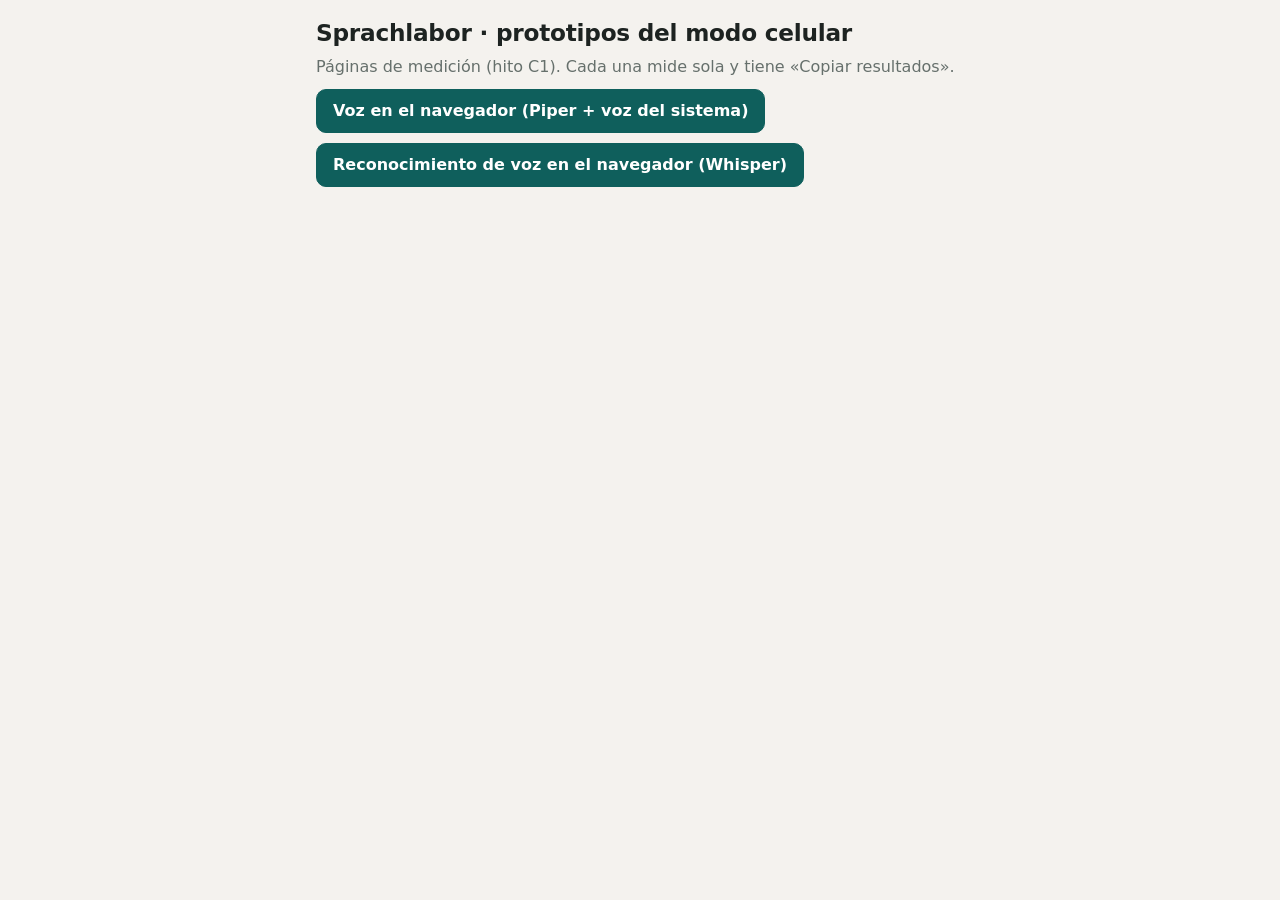
==== index.html @ c259a6b5 "Prototipos del modo celular (voz y reconocimiento en el navegador)" ====
<!doctype html>
<html lang="es">
<head>
<meta charset="utf-8"><meta name="viewport" content="width=device-width, initial-scale=1">
<title>Sprachlabor · prototipos</title>
<link rel="stylesheet" href="style.css">
</head>
<body>
<main style="max-width:680px;margin:0 auto;padding:16px">
  <h1>Sprachlabor · prototipos del modo celular</h1>
  <p class="muted">Páginas de medición (hito C1). Cada una mide sola y tiene «Copiar resultados».</p>
  <p><a class="btn primary" href="proto/tts.html">Voz en el navegador (Piper + voz del sistema)</a></p>
  <p><a class="btn primary" href="proto/stt.html">Reconocimiento de voz en el navegador (Whisper)</a></p>
</main>
</body>
</html>
---- style.css ----
:root {
  --bg: #f4f2ee;
  --surface: #ffffff;
  --surface-2: #f0ede7;
  --text: #1d2321;
  --muted: #66706c;
  --border: #e2ddd4;
  --accent: #0f5f5c;
  --accent-soft: #d9ecea;
  --accent-text: #ffffff;
  --ok: #1f7a3f;
  --ok-soft: #e1f3e6;
  --bad: #b23a2e;
  --bad-soft: #fbe5e1;
  --warn: #9a6400;
  --warn-soft: #fbefd5;
  --der: #2457a6;
  --die: #b2315a;
  --das: #2c7a3a;
  --radius: 14px;
  --shadow: 0 1px 2px rgba(0, 0, 0, .05), 0 4px 16px rgba(0, 0, 0, .04);
  /* gráficas: paleta categórica validada (orden fijo) y escala ordinal azul */
  --s1: #2a78d6;
  --s2: #eb6834;
  --s3: #1baf7a;
  --s4: #eda100;
  --s5: #e87ba4;
  --ord1: #86b6ef;
  --ord2: #2a78d6;
  --ord3: #104281;
  --grid: #e9e6df;
  --axis: #c3c2b7;
  color-scheme: light;
}
@media (prefers-color-scheme: dark) {
  :root {
    --bg: #121615;
    --surface: #1b211f;
    --surface-2: #232a28;
    --text: #e8ece9;
    --muted: #97a29d;
    --border: #2e3734;
    --accent: #3fb5ae;
    --accent-soft: #1d3a38;
    --accent-text: #08201f;
    --ok: #5ccf83;
    --ok-soft: #173123;
    --bad: #f0806f;
    --bad-soft: #3a1d19;
    --warn: #f2c25c;
    --warn-soft: #362b12;
    --der: #7aa7f0;
    --die: #f08aac;
    --das: #79d08a;
    --shadow: none;
    --s1: #3987e5;
    --s2: #d95926;
    --s3: #199e70;
    --s4: #c98500;
    --s5: #d55181;
    --ord1: #184f95;
    --ord2: #2a78d6;
    --ord3: #86b6ef;
    --grid: #2a3230;
    --axis: #3a4441;
    color-scheme: dark;
  }
}

* { box-sizing: border-box; }
html { -webkit-text-size-adjust: 100%; }
body {
  margin: 0;
  background: var(--bg);
  color: var(--text);
  font: 16px/1.5 system-ui, -apple-system, "Segoe UI", Roboto, sans-serif;
}
a { color: var(--accent); }
button, input, textarea { font: inherit; color: inherit; }

.top {
  position: sticky; top: 0; z-index: 5;
  display: flex; align-items: center; justify-content: space-between; gap: 12px;
  padding: 10px 16px;
  background: color-mix(in srgb, var(--bg) 88%, transparent);
  backdrop-filter: blur(8px);
  border-bottom: 1px solid var(--border);
}
.brand { display: flex; align-items: center; gap: 8px; font-weight: 700; text-decoration: none; color: var(--text); }
.logo {
  display: inline-grid; place-items: center; width: 28px; height: 28px; border-radius: 8px;
  background: var(--accent); color: var(--accent-text); font-size: 12px;
}

main { max-width: 680px; margin: 0 auto; padding: 16px 16px 48px; }
h1 { font-size: 1.45rem; margin: 0 0 4px; letter-spacing: -.01em; }
h2 { font-size: 1.05rem; margin: 0 0 10px; }
p { margin: 0 0 10px; }
.muted { color: var(--muted); }
.small { font-size: .875rem; }
.center { text-align: center; }

.card {
  background: var(--surface);
  border: 1px solid var(--border);
  border-radius: var(--radius);
  padding: 18px;
  margin-bottom: 14px;
  box-shadow: var(--shadow);
}

.hero { display: flex; flex-wrap: wrap; align-items: center; justify-content: space-between; gap: 14px; }
.grid { display: grid; grid-template-columns: repeat(2, minmax(0, 1fr)); gap: 12px; margin-bottom: 14px; }
.tile {
  display: block; text-decoration: none; color: var(--text);
  background: var(--surface); border: 1px solid var(--border); border-radius: var(--radius);
  padding: 14px; box-shadow: var(--shadow); transition: border-color .15s, transform .15s;
}
.tile:hover { border-color: var(--accent); transform: translateY(-1px); }
.tile b { display: block; font-size: 1.05rem; }
.tile .num { font-size: 1.6rem; font-weight: 700; color: var(--accent); line-height: 1.2; }

.btn {
  display: inline-flex; align-items: center; justify-content: center; gap: 6px;
  min-height: 44px; padding: 8px 16px;
  border-radius: 10px; border: 1px solid var(--border);
  background: var(--surface-2); cursor: pointer; text-decoration: none; color: var(--text);
  transition: filter .15s, background .15s;
}
.btn:hover:not(:disabled) { filter: brightness(.97); }
.btn:disabled { opacity: .45; cursor: default; }
.btn.primary { background: var(--accent); border-color: var(--accent); color: var(--accent-text); font-weight: 600; }
.btn.big { min-height: 52px; padding: 10px 24px; font-size: 1.05rem; }
.btn.sm { min-height: 36px; padding: 4px 12px; font-size: .9rem; }
.btn.block { width: 100%; }
.icon { border: 0; background: none; cursor: pointer; font-size: 1.1rem; padding: 4px 6px; border-radius: 8px; }
.icon:hover { background: var(--surface-2); }

.view-head { display: flex; align-items: baseline; gap: 12px; margin-bottom: 12px; }
.back { text-decoration: none; color: var(--muted); font-size: .9rem; white-space: nowrap; }

.sessionbar { margin-bottom: 12px; }
.sessionbar .row { display: flex; justify-content: space-between; font-size: .875rem; color: var(--muted); margin-bottom: 6px; }
.progress { height: 8px; border-radius: 99px; background: var(--surface-2); overflow: hidden; border: 1px solid var(--border); }
.progress > i { display: block; height: 100%; background: var(--accent); border-radius: 99px; transition: width .3s; }

.input {
  width: 100%; padding: 12px 14px; margin: 10px 0 6px;
  border: 1.5px solid var(--border); border-radius: 10px; background: var(--surface);
  font-size: 1.1rem; outline: none; resize: vertical;
}
.input:focus { border-color: var(--accent); }
.input.big { font-size: 1.5rem; text-align: center; letter-spacing: .03em; }
.umlauts { display: flex; flex-wrap: wrap; gap: 6px; margin-bottom: 12px; }
.key {
  min-width: 40px; min-height: 38px; border-radius: 8px; border: 1px solid var(--border);
  background: var(--surface-2); cursor: pointer; font-size: 1.05rem;
}

.plays { display: flex; flex-wrap: wrap; align-items: center; gap: 8px; margin: 8px 0 12px; }

.prompt { font-size: 1.5rem; font-weight: 600; margin: 6px 0; }
.topbtns { display: flex; gap: 8px; }
#ayuda { min-width: 36px; padding: 4px 10px; font-weight: 700; }

.banner { font-size: .875rem; padding: 8px 16px; text-align: center; border-bottom: 1px solid var(--border); }
.banner.off { background: var(--warn-soft); color: var(--warn); }
.banner.on { background: var(--accent-soft); color: var(--accent); }
.banner a { color: inherit; font-weight: 600; }

/* ---------- Heute ---------- */
.planes { display: grid; gap: 10px; }
.plan-btn {
  display: grid; grid-template-columns: 76px 1fr auto; align-items: center; gap: 4px 12px;
  text-align: left; padding: 14px; min-height: 64px; border-radius: 12px;
  border: 1.5px solid var(--border); background: var(--surface); cursor: pointer; transition: border-color .15s;
}
.plan-btn:hover:not(:disabled) { border-color: var(--accent); }
.plan-btn:disabled { opacity: .5; cursor: default; }
.plan-btn b { font-size: 1.35rem; color: var(--accent); }
.plan-btn span { font-size: .92rem; line-height: 1.35; }
.plan-btn small { color: var(--muted); white-space: nowrap; }
.seguir .btn.big { width: 100%; }
details.libre summary { cursor: pointer; font-weight: 600; list-style: none; display: flex; align-items: center; gap: 8px; }
details.libre summary::before { content: "\25B8"; color: var(--muted); transition: transform .15s; }
details.libre[open] summary::before { transform: rotate(90deg); }
details.libre h2 { margin-top: 16px; }
.card.error p { margin: 6px 0 12px; }
kbd { font-family: ui-monospace, Consolas, monospace; font-size: .85rem; background: var(--surface-2); border: 1px solid var(--border); border-radius: 6px; padding: 1px 6px; }
.overlay { position: fixed; inset: 0; z-index: 20; background: rgba(0, 0, 0, .45); display: grid; place-items: center; padding: 16px; }
.overlay .card { width: 100%; max-width: 440px; margin: 0; }
.overlay td:first-child { white-space: nowrap; padding-right: 14px; }
.opt-group h2 { margin-top: 4px; }
.optrow { display: grid; grid-template-columns: 1fr 92px; gap: 6px 14px; align-items: center; padding: 10px 0; border-bottom: 1px solid var(--border); }
.optrow:last-child { border-bottom: 0; }
.optrow label { font-weight: 600; }
.optrow .muted { grid-column: 1 / -1; margin-top: -4px; }
.optrow input { width: 92px; padding: 8px 10px; border: 1.5px solid var(--border); border-radius: 10px; background: var(--surface); font-size: 1.05rem; text-align: center; }
.optrow input:focus { border-color: var(--accent); outline: none; }
.optrow select { width: 92px; padding: 8px 10px; border: 1.5px solid var(--border); border-radius: 10px; background: var(--surface); font-size: 1rem; }
.vq { display: flex; align-items: center; gap: 14px; margin-bottom: 10px; flex-wrap: wrap; }
.vq .btn { margin-left: auto; }
.meta { font-size: .8rem; color: var(--muted); text-transform: uppercase; letter-spacing: .04em; }
.tag {
  display: inline-block; padding: 1px 8px; border-radius: 99px; font-size: .75rem;
  background: var(--accent-soft); color: var(--accent); text-transform: none; letter-spacing: 0; font-weight: 600;
}
.answer { font-size: 1.6rem; margin: 14px 0 2px; display: flex; align-items: center; gap: 6px; flex-wrap: wrap; }
.art { font-weight: 700; }
.art-der { color: var(--der); }
.art-die { color: var(--die); }
.art-das { color: var(--das); }
.formen { color: var(--muted); margin-bottom: 10px; }
.satz { background: var(--surface-2); border-radius: 10px; padding: 12px 14px; margin: 10px 0 14px; }
.de { font-size: 1.12rem; }
.grades { display: grid; grid-template-columns: repeat(4, 1fr); gap: 8px; }
.grades .btn { padding: 8px 4px; font-size: .92rem; }
.g1 { border-color: var(--bad); color: var(--bad); }
.g2 { border-color: var(--warn); color: var(--warn); }
.g3 { border-color: var(--ok); color: var(--ok); }
.g4 { border-color: var(--accent); color: var(--accent); }
.grades .btn.sel { background: var(--accent-soft); font-weight: 700; border-width: 2px; }

.frage { font-size: 1.15rem; font-weight: 600; }
.opts { display: grid; gap: 8px; margin: 10px 0; }
.opt {
  text-align: left; padding: 12px 14px; min-height: 48px; border-radius: 10px;
  border: 1.5px solid var(--border); background: var(--surface); cursor: pointer;
}
.opt:hover:not(:disabled) { border-color: var(--accent); }
.opt:disabled { cursor: default; }
.opt.right { border-color: var(--ok); background: var(--ok-soft); }
.opt.wrong { border-color: var(--bad); background: var(--bad-soft); }

.ok, .bad, .note { padding: 10px 14px; border-radius: 10px; margin: 10px 0; font-weight: 600; }
.ok { background: var(--ok-soft); color: var(--ok); }
.bad { background: var(--bad-soft); color: var(--bad); }
.note { background: var(--warn-soft); color: var(--warn); font-weight: 500; }

.diff { font-size: 1.15rem; line-height: 2; margin: 8px 0; }
.w { padding: 1px 4px; border-radius: 5px; }
.w.ok { background: none; color: var(--text); padding: 1px 2px; margin: 0; font-weight: 400; }
.w.mal, .w.falta { background: var(--bad-soft); color: var(--bad); }
.w.mayuscula, .w.umlaut, .w.orden { background: var(--warn-soft); color: var(--warn); }
.w.sobra { color: var(--bad); text-decoration: line-through; }
.w s { opacity: .7; margin-right: 3px; }
.score { font-size: 2rem; font-weight: 700; }
.legend { display: flex; flex-wrap: wrap; gap: 10px; font-size: .8rem; color: var(--muted); }

.chips { display: flex; flex-wrap: wrap; gap: 6px; margin-bottom: 12px; }
.chip {
  padding: 6px 14px; border-radius: 99px; border: 1px solid var(--border);
  background: var(--surface); cursor: pointer; font-size: .9rem;
}
.chip.on { background: var(--accent); border-color: var(--accent); color: var(--accent-text); }

.levels { display: grid; grid-template-columns: auto 1fr; gap: 4px 14px; font-size: .92rem; margin-bottom: 12px; }
.levels dt { font-weight: 600; }
.levels dd { margin: 0; color: var(--muted); }
.pat { margin-bottom: 8px; font-size: .9rem; }
.pat .bar { height: 6px; border-radius: 99px; background: var(--surface-2); margin-top: 3px; overflow: hidden; }
.pat .bar i { display: block; height: 100%; background: var(--warn); border-radius: 99px; }

.spinner {
  width: 18px; height: 18px; border-radius: 50%; display: inline-block; vertical-align: -3px; margin-right: 8px;
  border: 2.5px solid var(--accent-soft); border-top-color: var(--accent); animation: spin .8s linear infinite;
}
@keyframes spin { to { transform: rotate(360deg); } }

ul.clean { padding-left: 18px; margin: 0; }
ul.clean li { margin-bottom: 4px; }

/* ---------- grabación ---------- */
.rec { display: flex; align-items: center; gap: 14px; margin: 14px 0 6px; flex-wrap: wrap; }
.recbtn {
  width: 64px; height: 64px; border-radius: 50%; border: 0; cursor: pointer; flex: none;
  background: var(--bad); color: #fff; font-size: 1.4rem; box-shadow: 0 2px 10px rgba(178, 58, 46, .35);
  display: grid; place-items: center;
}
.recbtn.on { animation: pulse 1.2s ease-in-out infinite; }
.recbtn.on::after { content: ""; width: 20px; height: 20px; border-radius: 4px; background: #fff; }
.recbtn:not(.on)::after { content: ""; width: 22px; height: 22px; border-radius: 50%; background: #fff; }
.recbtn:disabled { opacity: .45; cursor: default; animation: none; }
@keyframes pulse { 50% { box-shadow: 0 0 0 10px rgba(178, 58, 46, .15); } }
.recinfo { flex: 1; min-width: 160px; }
.timer { font-size: 1.3rem; font-weight: 700; font-variant-numeric: tabular-nums; }
.meter { height: 8px; border-radius: 99px; background: var(--surface-2); overflow: hidden; margin-top: 6px; }
.meter i { display: block; height: 100%; width: 0; background: var(--ok); transition: width .08s; }
.texto-leer { font-size: 1.35rem; line-height: 1.5; margin: 8px 0; }
.puntos { margin: 6px 0 10px; padding-left: 20px; }
.ayuda { display: flex; flex-wrap: wrap; gap: 6px; margin: 6px 0 12px; }
.ayuda span { background: var(--surface-2); border: 1px solid var(--border); border-radius: 99px; padding: 3px 10px; font-size: .86rem; }
.counter { font-size: .85rem; color: var(--muted); text-align: right; margin-top: -2px; }
.counter.ok { background: none; padding: 0; margin: -2px 0 0; color: var(--ok); }

/* ---------- correcciones ---------- */
.fb h3 { font-size: .8rem; text-transform: uppercase; letter-spacing: .04em; color: var(--muted); margin: 14px 0 4px; }
.fb .orig { color: var(--muted); }
.fb .corr { font-size: 1.08rem; }
.fb ul { padding-left: 18px; margin: 4px 0; }
.fb li { margin-bottom: 8px; }
.fb .pat { font-size: .78rem; color: var(--muted); }
.fb .b1 { white-space: pre-line; background: var(--accent-soft); border-radius: 10px; padding: 12px 14px; }
.nivel { display: inline-block; padding: 1px 10px; border-radius: 99px; background: var(--accent); color: var(--accent-text); font-weight: 700; font-size: .85rem; }
textarea.input { min-height: 180px; font-size: 1.05rem; line-height: 1.5; }

/* ---------- estadísticas ---------- */
.stats { display: grid; grid-template-columns: repeat(4, minmax(0, 1fr)); gap: 10px; margin-bottom: 14px; }
.stat { background: var(--surface); border: 1px solid var(--border); border-radius: var(--radius); padding: 12px 14px; box-shadow: var(--shadow); }
.stat .v { font-size: 1.7rem; font-weight: 700; line-height: 1.15; }
.stat .l { font-size: .8rem; color: var(--muted); }
.stat .d { font-size: .78rem; color: var(--muted); }
.chart-wrap { position: relative; width: 100%; touch-action: pan-y; }
.chart-wrap svg { display: block; overflow: visible; }
.chart-wrap text { font: 11px system-ui, -apple-system, "Segoe UI", sans-serif; fill: var(--muted); font-variant-numeric: tabular-nums; }
.chart-wrap text.lbl { fill: var(--text); font-size: 12px; }
.tip {
  position: absolute; z-index: 3; pointer-events: none; min-width: 120px;
  background: var(--surface); border: 1px solid var(--border); border-radius: 10px;
  padding: 8px 10px; font-size: .82rem; box-shadow: 0 4px 18px rgba(0, 0, 0, .12); white-space: nowrap;
}
.tip b { display: block; margin-bottom: 2px; }
.tip .r { display: flex; align-items: center; gap: 6px; }
.tip .r span:last-child { margin-left: auto; padding-left: 12px; font-variant-numeric: tabular-nums; }
.legend-row { display: flex; flex-wrap: wrap; gap: 6px 14px; font-size: .85rem; color: var(--muted); margin-bottom: 6px; }
.sw { display: inline-block; width: 10px; height: 10px; border-radius: 3px; vertical-align: -1px; margin-right: 5px; }
.hbar { display: grid; grid-template-columns: 84px 1fr auto; align-items: center; gap: 10px; margin: 8px 0; font-size: .9rem; }
.hbar .track { height: 12px; border-radius: 99px; background: var(--surface-2); overflow: hidden; }
.hbar .track i { display: block; height: 100%; border-radius: 99px; background: var(--s1); }
.hbar .val { font-variant-numeric: tabular-nums; color: var(--muted); font-size: .85rem; }
.stack { display: flex; gap: 2px; height: 16px; border-radius: 6px; overflow: hidden; margin: 8px 0 6px; }
.stack i { display: block; height: 100%; }
details.tabla { margin-top: 8px; font-size: .85rem; }
details.tabla summary { cursor: pointer; color: var(--muted); }
table.tbl { width: 100%; border-collapse: collapse; margin-top: 6px; font-size: .86rem; font-variant-numeric: tabular-nums; }
table.tbl th, table.tbl td { text-align: left; padding: 5px 6px; border-bottom: 1px solid var(--border); }
table.tbl th { color: var(--muted); font-weight: 600; }
.up { color: var(--ok); }
.down { color: var(--bad); }

@media (max-width: 560px) {
  .stats { grid-template-columns: repeat(2, minmax(0, 1fr)); }
}

@media (max-width: 420px) {
  .grid { grid-template-columns: 1fr 1fr; gap: 10px; }
  .tile { padding: 12px; }
  .hero .btn { width: 100%; }
  .grades { grid-template-columns: repeat(2, 1fr); }
  .plan-btn { grid-template-columns: 64px 1fr; }
  .plan-btn small { grid-column: 2; }
}
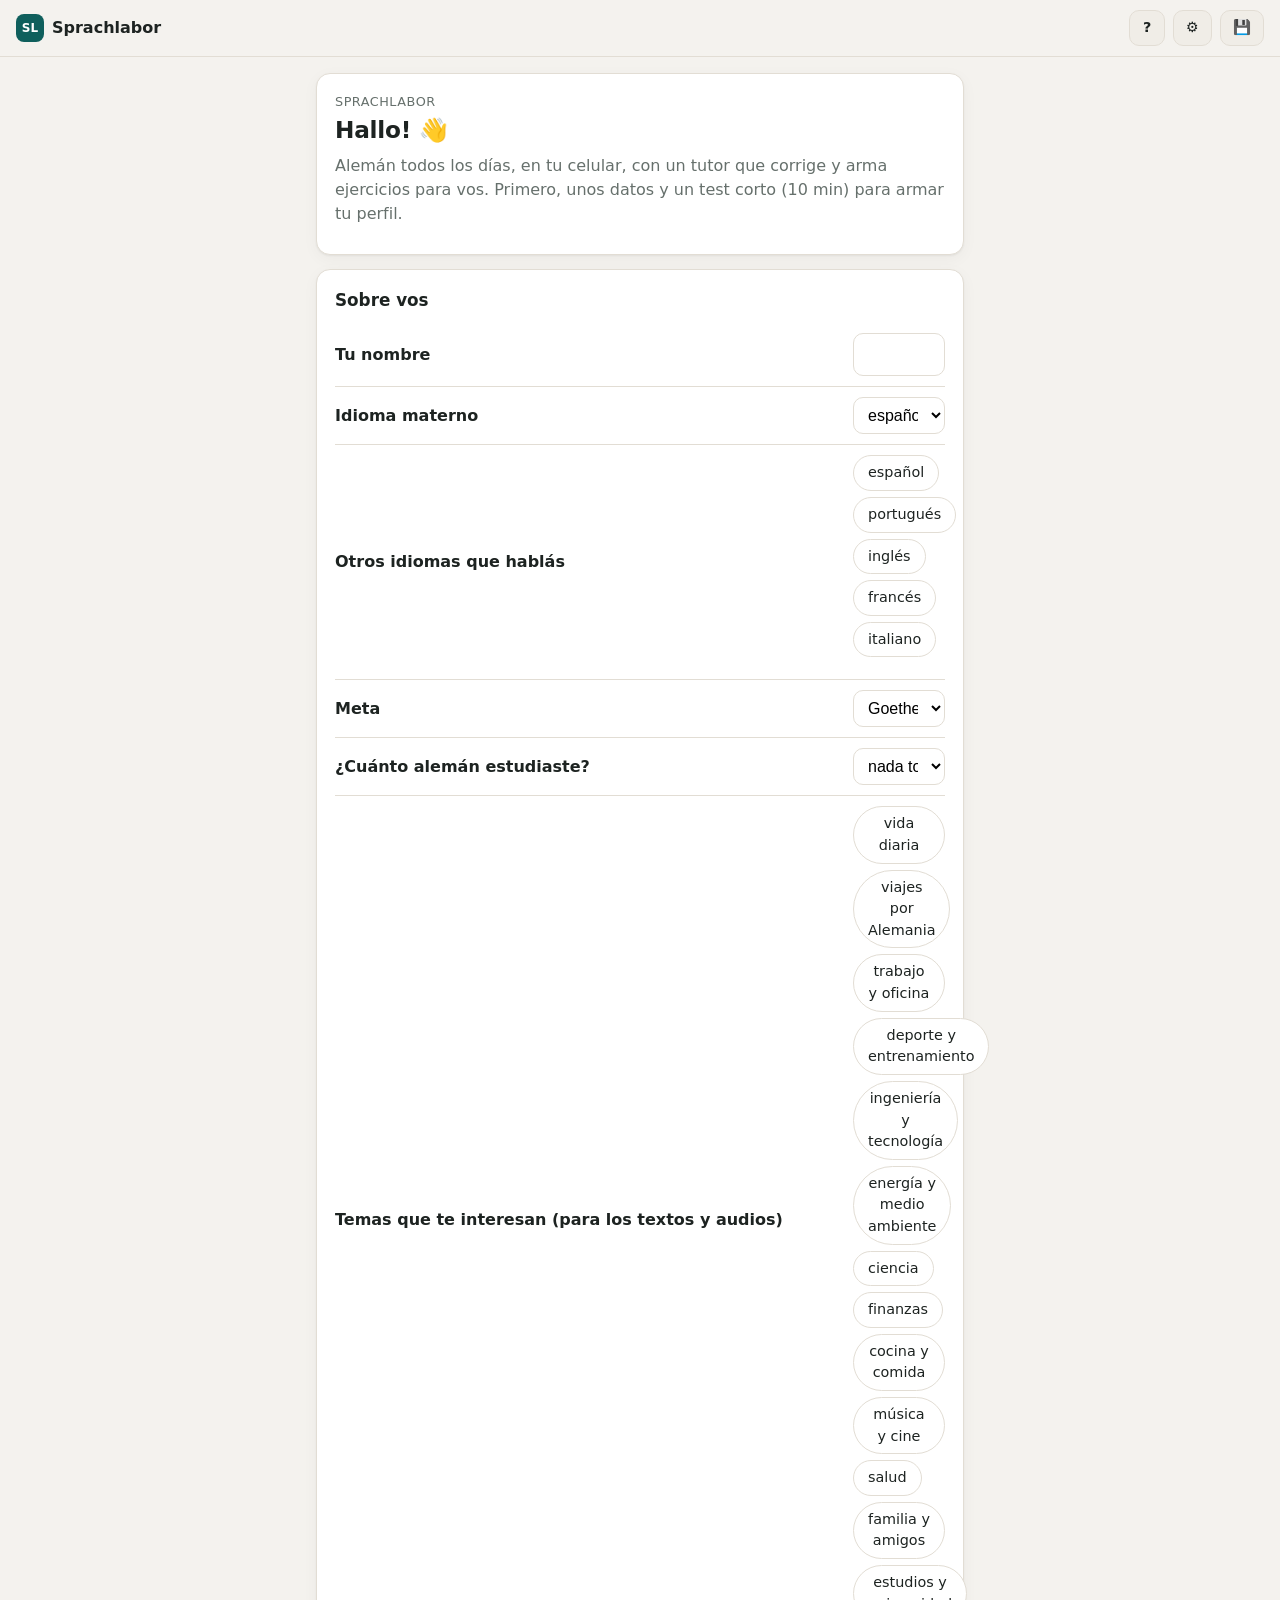
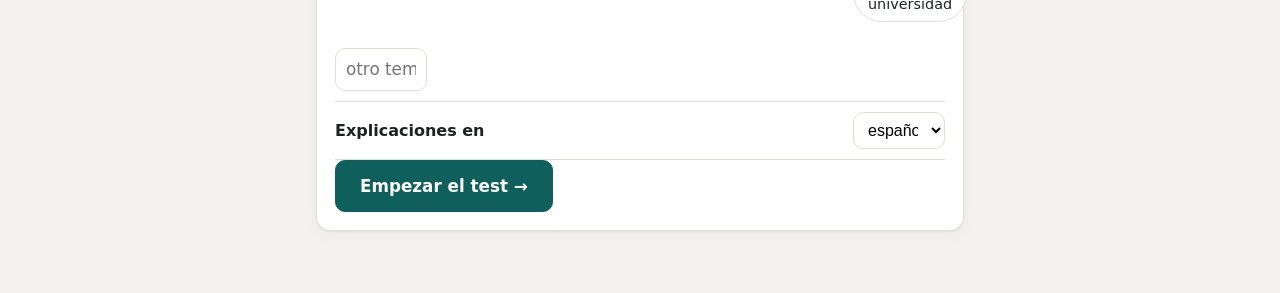
==== commit fe7fcb3a: "Hito C2: Sprachlabor autocontenida en el celular (IndexedDB, tutor genérico, IA directa, Piper, Whis" ====
--- a/index.html
+++ b/index.html
@@ -1,16 +1,29 @@
 <!doctype html>
 <html lang="es">
 <head>
-<meta charset="utf-8"><meta name="viewport" content="width=device-width, initial-scale=1">
-<title>Sprachlabor · prototipos</title>
-<link rel="stylesheet" href="style.css">
+  <meta charset="utf-8">
+  <meta name="viewport" content="width=device-width, initial-scale=1, viewport-fit=cover">
+  <meta name="theme-color" content="#0f5f5c">
+  <link rel="manifest" href="manifest.webmanifest">
+  <link rel="apple-touch-icon" href="icons/apple-touch-icon.png">
+  <meta name="mobile-web-app-capable" content="yes">
+  <meta name="apple-mobile-web-app-capable" content="yes">
+  <meta name="apple-mobile-web-app-status-bar-style" content="default">
+  <title>Sprachlabor</title>
+  <link rel="icon" href="data:image/svg+xml,%3Csvg xmlns='http://www.w3.org/2000/svg' viewBox='0 0 32 32'%3E%3Crect width='32' height='32' rx='8' fill='%230f5f5c'/%3E%3Ctext x='16' y='22' font-size='16' font-family='sans-serif' font-weight='700' text-anchor='middle' fill='white'%3ESL%3C/text%3E%3C/svg%3E">
+  <link rel="stylesheet" href="style.css">
 </head>
 <body>
-<main style="max-width:680px;margin:0 auto;padding:16px">
-  <h1>Sprachlabor · prototipos del modo celular</h1>
-  <p class="muted">Páginas de medición (hito C1). Cada una mide sola y tiene «Copiar resultados».</p>
-  <p><a class="btn primary" href="proto/tts.html">Voz en el navegador (Piper + voz del sistema)</a></p>
-  <p><a class="btn primary" href="proto/stt.html">Reconocimiento de voz en el navegador (Whisper)</a></p>
-</main>
+  <header class="top">
+    <a href="#/" class="brand"><span class="logo">SL</span> Sprachlabor</a>
+    <span class="topbtns">
+      <button id="ayuda" class="btn sm" title="Atajos de teclado (tecla ?)" aria-label="Atajos de teclado">?</button>
+      <a id="opc" class="btn sm" href="#/opciones" title="Opciones">⚙</a>
+      <a id="datos-btn" class="btn sm" href="#/datos" title="Datos, copias y voz">💾</a>
+    </span>
+  </header>
+  <div id="conexion" class="banner" hidden></div>
+  <main id="app"><p class="muted center">Cargando…</p></main>
+  <script type="module" src="js/main.js"></script>
 </body>
 </html>
--- a/style.css
+++ b/style.css
@@ -350,3 +350,9 @@
   .plan-btn { grid-template-columns: 64px 1fr; }
   .plan-btn small { grid-column: 2; }
 }
+
+/* ---- modo celular (app autocontenida) ---- */
+.opt.sel { outline: 2px solid var(--accent); outline-offset: -2px; }
+label.btn input[type=file] { display: none; }
+.hero h1 { margin: 2px 0 6px; }
+code { font-size: .9em; background: var(--surface-2); padding: 1px 5px; border-radius: 6px; }
